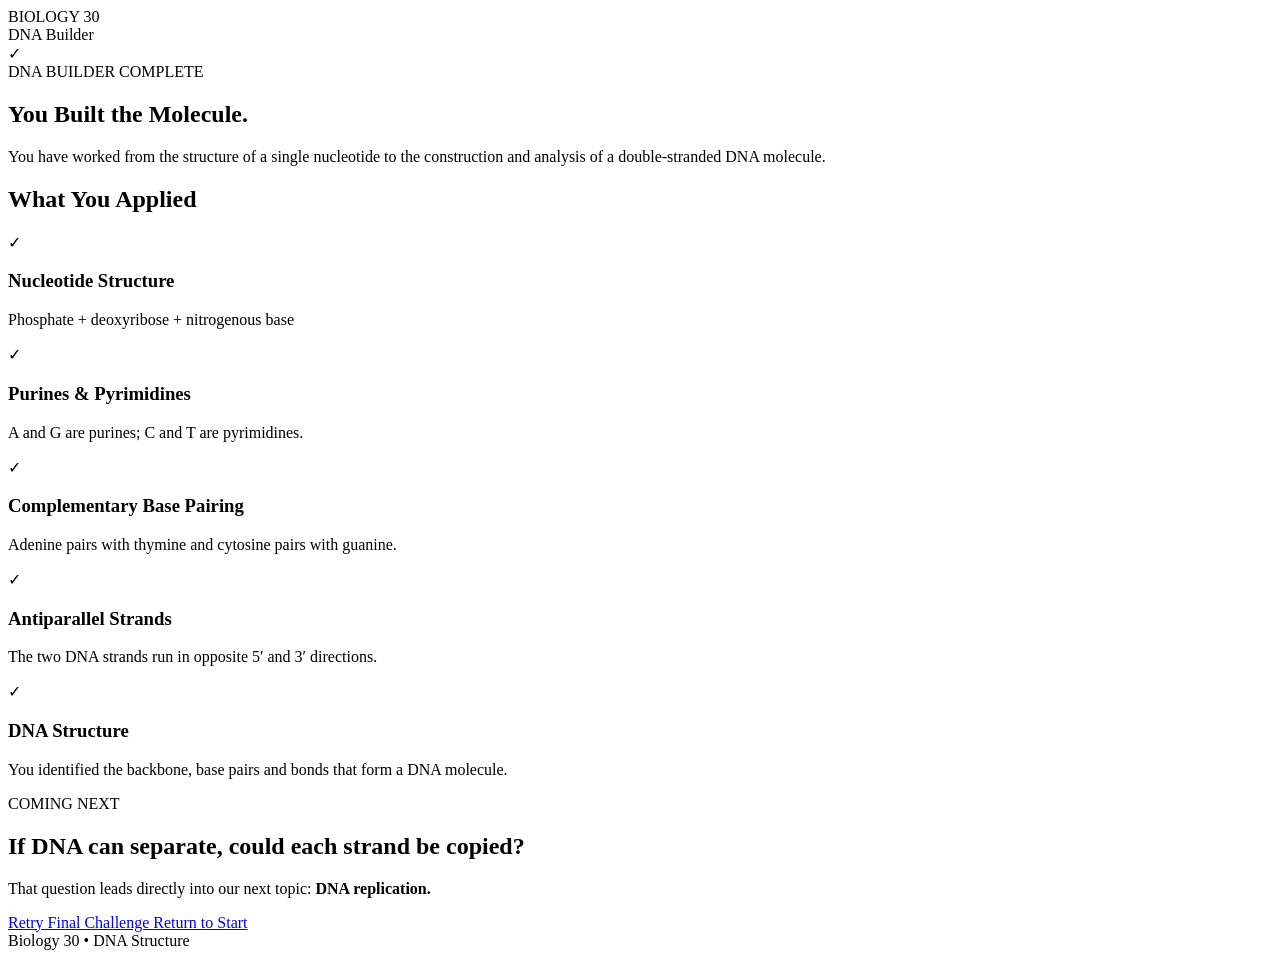
==== complete.html @ 9cdafe41 "Create complete.html" ====
<!DOCTYPE html>
<html lang="en">
<head>
  <meta charset="UTF-8">
  <meta name="viewport" content="width=device-width, initial-scale=1.0">

  <title>DNA Builder Complete</title>

  <link rel="stylesheet" href="style.css">
</head>

<body>

<header class="site-header">
  <div class="header-inner">
    <div class="course-label">BIOLOGY 30</div>
    <div class="site-title">DNA Builder</div>
  </div>
</header>


<main class="completion-page">

  <section class="completion-hero">

    <div class="completion-icon">✓</div>

    <span class="completion-label">
      DNA BUILDER COMPLETE
    </span>

    <h1>You Built the Molecule.</h1>

    <p>
      You have worked from the structure of a single nucleotide
      to the construction and analysis of a double-stranded DNA molecule.
    </p>

  </section>


  <section class="mastery-panel">

    <h2>What You Applied</h2>

    <div class="mastery-list">

      <div class="mastery-item">
        <span class="mastery-check">✓</span>

        <div>
          <h3>Nucleotide Structure</h3>
          <p>
            Phosphate + deoxyribose + nitrogenous base
          </p>
        </div>
      </div>


      <div class="mastery-item">
        <span class="mastery-check">✓</span>

        <div>
          <h3>Purines & Pyrimidines</h3>
          <p>
            A and G are purines; C and T are pyrimidines.
          </p>
        </div>
      </div>


      <div class="mastery-item">
        <span class="mastery-check">✓</span>

        <div>
          <h3>Complementary Base Pairing</h3>
          <p>
            Adenine pairs with thymine and cytosine pairs with guanine.
          </p>
        </div>
      </div>


      <div class="mastery-item">
        <span class="mastery-check">✓</span>

        <div>
          <h3>Antiparallel Strands</h3>
          <p>
            The two DNA strands run in opposite 5′ and 3′ directions.
          </p>
        </div>
      </div>


      <div class="mastery-item">
        <span class="mastery-check">✓</span>

        <div>
          <h3>DNA Structure</h3>
          <p>
            You identified the backbone, base pairs and bonds
            that form a DNA molecule.
          </p>
        </div>
      </div>

    </div>

  </section>


  <section class="next-step-card">

    <span class="next-step-label">COMING NEXT</span>

    <h2>If DNA can separate, could each strand be copied?</h2>

    <p>
      That question leads directly into our next topic:
      <strong>DNA replication.</strong>
    </p>

  </section>


  <div class="completion-actions">

    <a href="challenge.html"
       class="secondary-button">
      Retry Final Challenge
    </a>

    <a href="index.html"
       class="primary-button">
      Return to Start
    </a>

  </div>

</main>


<footer>
  Biology 30 • DNA Structure
</footer>

<script src="script.js"></script>

</body>
</html>
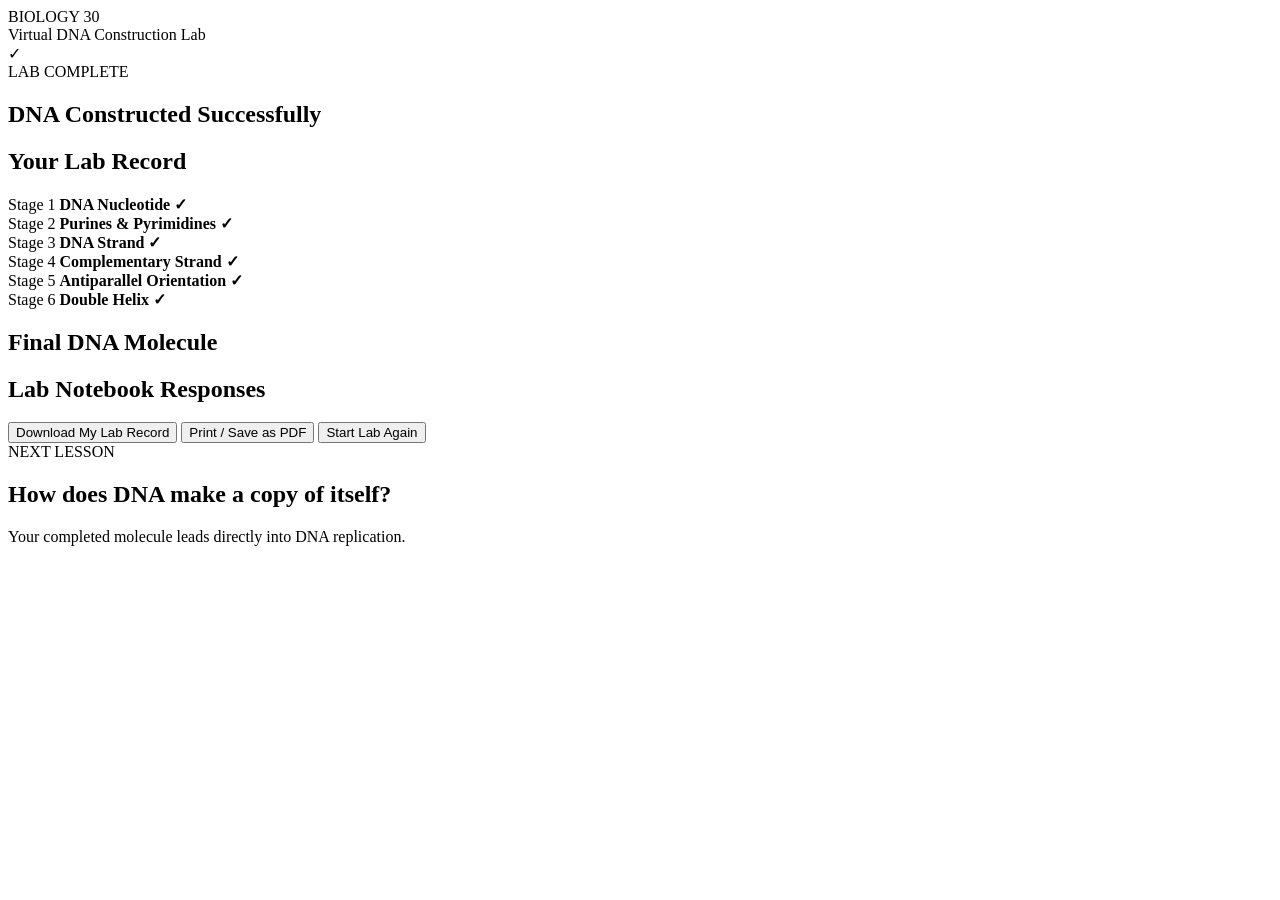
==== commit 23755016: "Update complete.html" ====
--- a/complete.html
+++ b/complete.html
@@ -1,149 +1,167 @@
 <!DOCTYPE html>
 <html lang="en">
+
 <head>
-  <meta charset="UTF-8">
-  <meta name="viewport" content="width=device-width, initial-scale=1.0">
 
-  <title>DNA Builder Complete</title>
+<meta charset="UTF-8">
+<meta name="viewport" content="width=device-width, initial-scale=1.0">
 
-  <link rel="stylesheet" href="style.css">
+<title>DNA Lab Complete</title>
+
+<link rel="stylesheet" href="style.css">
+
 </head>
 
-<body>
+
+<body data-page="complete">
 
 <header class="site-header">
+
   <div class="header-inner">
-    <div class="course-label">BIOLOGY 30</div>
-    <div class="site-title">DNA Builder</div>
+
+    <div>
+      <div class="course-label">BIOLOGY 30</div>
+      <div class="site-title">Virtual DNA Construction Lab</div>
+    </div>
+
   </div>
+
 </header>
 
 
 <main class="completion-page">
 
-  <section class="completion-hero">
+<section class="completion-hero">
 
-    <div class="completion-icon">✓</div>
+  <div class="completion-symbol">
+    ✓
+  </div>
 
-    <span class="completion-label">
-      DNA BUILDER COMPLETE
-    </span>
+  <span class="completion-label">
+    LAB COMPLETE
+  </span>
 
-    <h1>You Built the Molecule.</h1>
+  <h1>
+    DNA Constructed Successfully
+  </h1>
 
-    <p>
-      You have worked from the structure of a single nucleotide
-      to the construction and analysis of a double-stranded DNA molecule.
-    </p>
+  <p id="completion-student"></p>
 
-  </section>
+</section>
 
 
-  <section class="mastery-panel">
 
-    <h2>What You Applied</h2>
+<section class="lab-record">
 
-    <div class="mastery-list">
-
-      <div class="mastery-item">
-        <span class="mastery-check">✓</span>
-
-        <div>
-          <h3>Nucleotide Structure</h3>
-          <p>
-            Phosphate + deoxyribose + nitrogenous base
-          </p>
-        </div>
-      </div>
+  <h2>Your Lab Record</h2>
 
 
-      <div class="mastery-item">
-        <span class="mastery-check">✓</span>
+  <div class="record-grid">
 
-        <div>
-          <h3>Purines & Pyrimidines</h3>
-          <p>
-            A and G are purines; C and T are pyrimidines.
-          </p>
-        </div>
-      </div>
-
-
-      <div class="mastery-item">
-        <span class="mastery-check">✓</span>
-
-        <div>
-          <h3>Complementary Base Pairing</h3>
-          <p>
-            Adenine pairs with thymine and cytosine pairs with guanine.
-          </p>
-        </div>
-      </div>
-
-
-      <div class="mastery-item">
-        <span class="mastery-check">✓</span>
-
-        <div>
-          <h3>Antiparallel Strands</h3>
-          <p>
-            The two DNA strands run in opposite 5′ and 3′ directions.
-          </p>
-        </div>
-      </div>
-
-
-      <div class="mastery-item">
-        <span class="mastery-check">✓</span>
-
-        <div>
-          <h3>DNA Structure</h3>
-          <p>
-            You identified the backbone, base pairs and bonds
-            that form a DNA molecule.
-          </p>
-        </div>
-      </div>
-
+    <div class="record-item">
+      <span>Stage 1</span>
+      <strong>DNA Nucleotide ✓</strong>
     </div>
 
-  </section>
+    <div class="record-item">
+      <span>Stage 2</span>
+      <strong>Purines & Pyrimidines ✓</strong>
+    </div>
 
+    <div class="record-item">
+      <span>Stage 3</span>
+      <strong>DNA Strand ✓</strong>
+    </div>
 
-  <section class="next-step-card">
+    <div class="record-item">
+      <span>Stage 4</span>
+      <strong>Complementary Strand ✓</strong>
+    </div>
 
-    <span class="next-step-label">COMING NEXT</span>
+    <div class="record-item">
+      <span>Stage 5</span>
+      <strong>Antiparallel Orientation ✓</strong>
+    </div>
 
-    <h2>If DNA can separate, could each strand be copied?</h2>
-
-    <p>
-      That question leads directly into our next topic:
-      <strong>DNA replication.</strong>
-    </p>
-
-  </section>
-
-
-  <div class="completion-actions">
-
-    <a href="challenge.html"
-       class="secondary-button">
-      Retry Final Challenge
-    </a>
-
-    <a href="index.html"
-       class="primary-button">
-      Return to Start
-    </a>
+    <div class="record-item">
+      <span>Stage 6</span>
+      <strong>Double Helix ✓</strong>
+    </div>
 
   </div>
 
+</section>
+
+
+
+<section class="final-result-panel">
+
+  <h2>Final DNA Molecule</h2>
+
+  <div id="final-sequence-display"></div>
+
+</section>
+
+
+
+<section class="notebook-record">
+
+  <h2>Lab Notebook Responses</h2>
+
+  <div id="notebook-output"></div>
+
+</section>
+
+
+
+<div class="completion-actions">
+
+  <button
+    id="download-report"
+    type="button"
+    class="primary-button"
+  >
+    Download My Lab Record
+  </button>
+
+
+  <button
+    id="print-report"
+    type="button"
+    class="secondary-button"
+  >
+    Print / Save as PDF
+  </button>
+
+
+  <button
+    id="start-over"
+    type="button"
+    class="danger-button"
+  >
+    Start Lab Again
+  </button>
+
+</div>
+
+
+
+<section class="next-step-card">
+
+  <span>NEXT LESSON</span>
+
+  <h2>
+    How does DNA make a copy of itself?
+  </h2>
+
+  <p>
+    Your completed molecule leads directly into DNA replication.
+  </p>
+
+</section>
+
 </main>
 
-
-<footer>
-  Biology 30 • DNA Structure
-</footer>
 
 <script src="script.js"></script>
 
